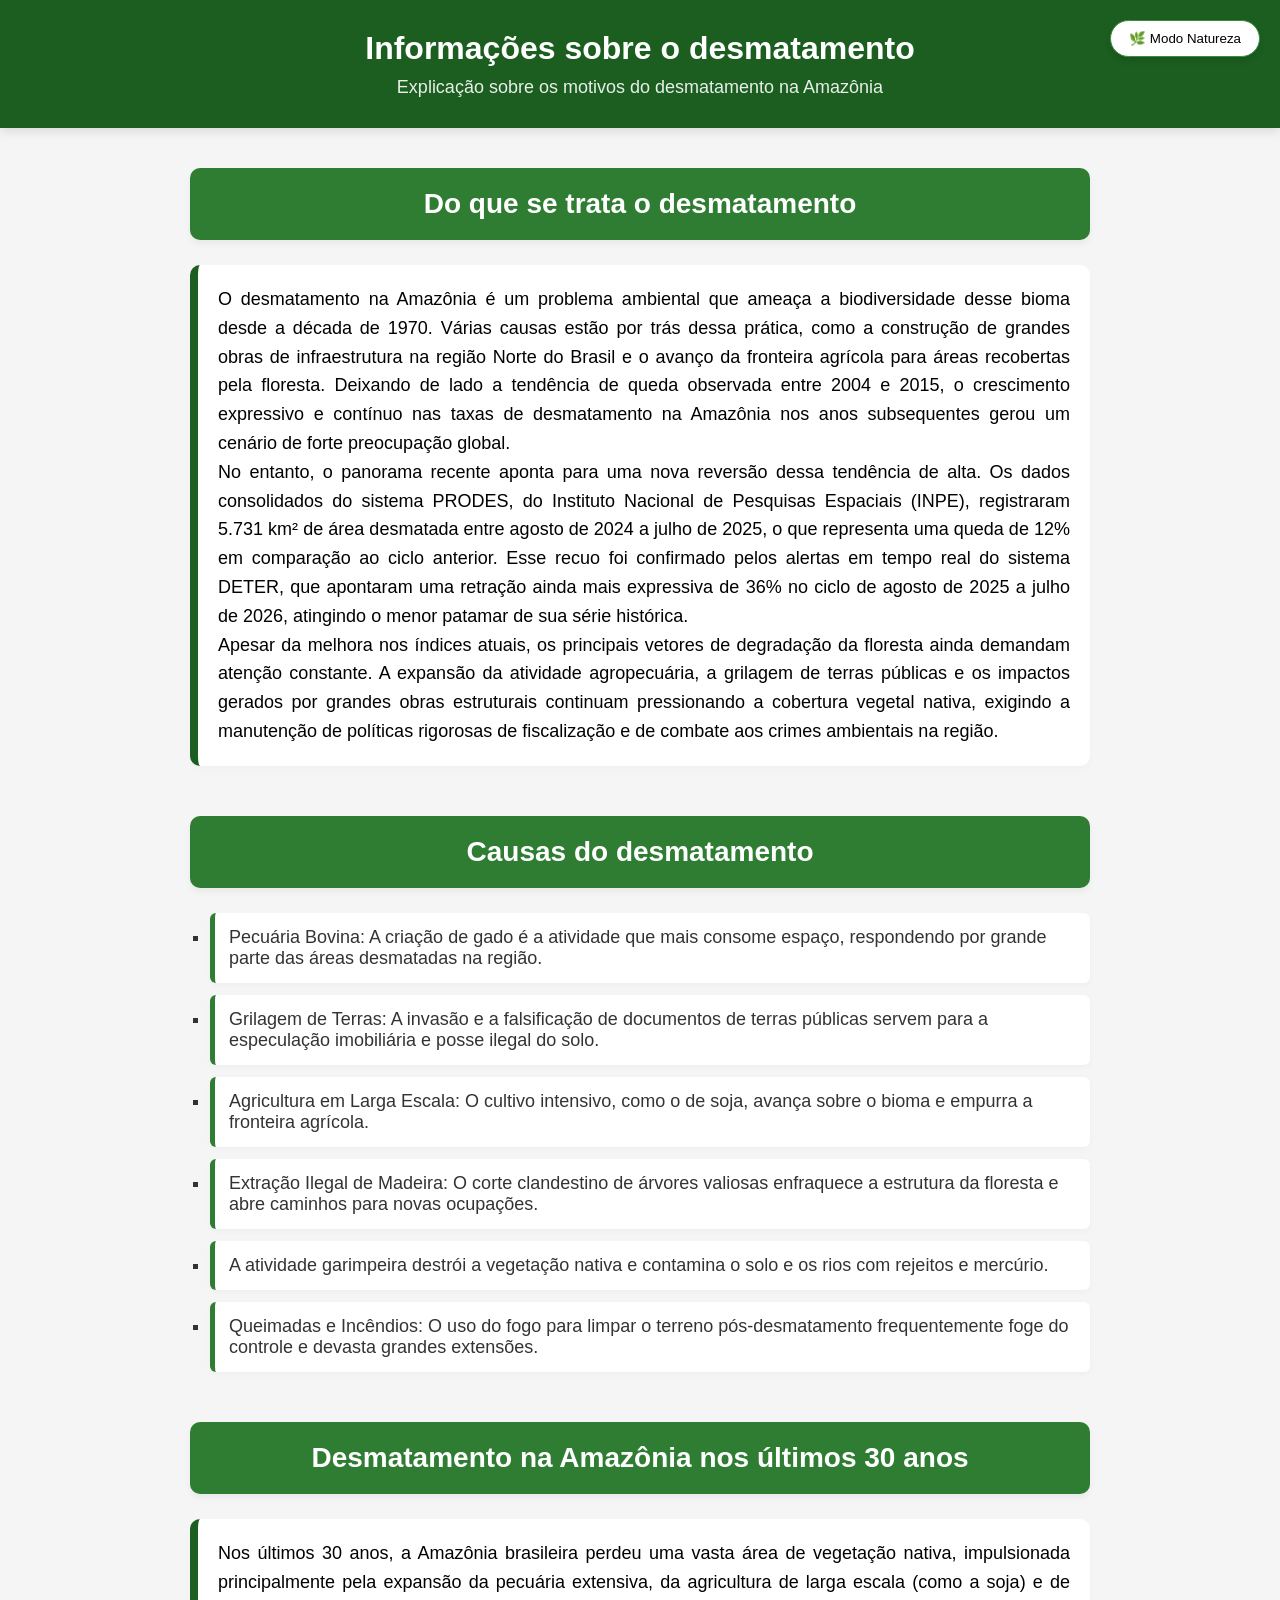
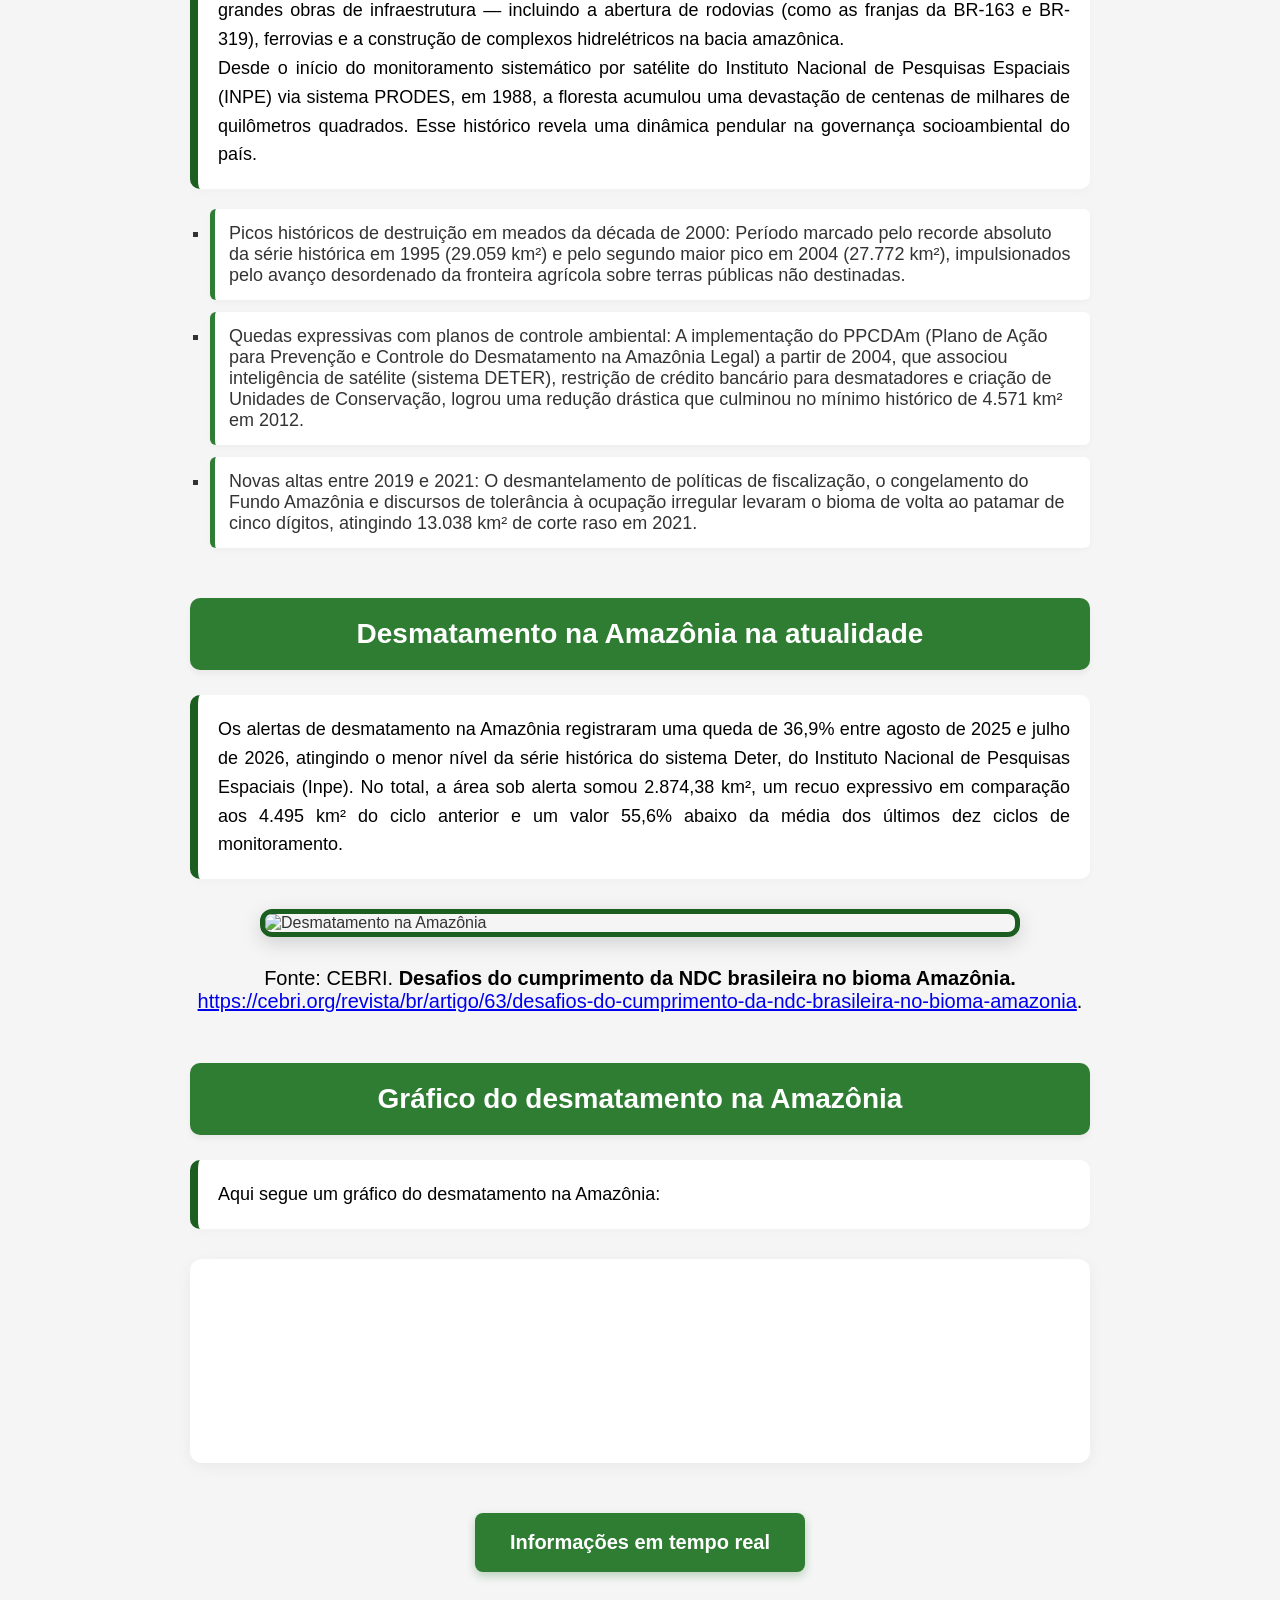
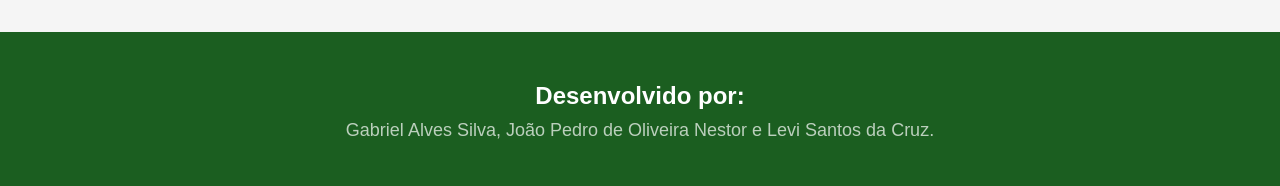
==== ecoamazonia_projeto-1/index.html @ 3940229b "Projeto 1 Ecoamazônia finalizado e guardado em uma pasta" ====
<!DOCTYPE html>
<html lang="pt-br">
<head>
    <meta charset="UTF-8">
    <meta name="viewport" content="width=device-width, initial-scale=1.0">
    <link rel="stylesheet" href="styles.css">
    <title>Desmatamento na Amazônia</title>
</head>



    <header class="cabecalho">
            <h2><strong>Informações sobre o desmatamento</strong></h2>
            <p>Explicação sobre os motivos do desmatamento na Amazônia</p>
    </header>
    <body>

        <main>
            <article>
               <button id="btnTema" style="position: fixed; top: 20px; right: 20px; z-index: 1000; padding: 10px 18px; cursor: pointer; border-radius: 20px; border: 1px solid #388E3C; background-color: #fff; font-family: Arial, sans-serif; box-shadow: 0 4px 6px rgba(0,0,0,0.1);">🌿 Modo Natureza</button>

                <h1><strong>Do que se trata o desmatamento</strong></h1>
                <p class="paragrafo">O desmatamento na Amazônia é um problema ambiental que ameaça a biodiversidade desse bioma desde a década de 1970. Várias causas estão por trás dessa prática, como a construção de grandes obras de infraestrutura na região Norte do Brasil e o avanço da fronteira agrícola para áreas recobertas pela floresta. Deixando de lado a tendência de queda observada entre 2004 e 2015, o crescimento expressivo e contínuo nas taxas de desmatamento na Amazônia nos anos subsequentes gerou um cenário de forte preocupação global. <br> No entanto, o panorama recente aponta para uma nova reversão dessa tendência de alta. Os dados consolidados do sistema PRODES, do Instituto Nacional de Pesquisas Espaciais (INPE), registraram 5.731 km² de área desmatada entre agosto de 2024 a julho de 2025, o que representa uma queda de 12% em comparação ao ciclo anterior. Esse recuo foi confirmado pelos alertas em tempo real do sistema DETER, que apontaram uma retração ainda mais expressiva de 36% no ciclo de agosto de 2025 a julho de 2026, atingindo o menor patamar de sua série histórica. <br> Apesar da melhora nos índices atuais, os principais vetores de degradação da floresta ainda demandam atenção constante. A expansão da atividade agropecuária, a grilagem de terras públicas e os impactos gerados por grandes obras estruturais continuam pressionando a cobertura vegetal nativa, exigindo a manutenção de políticas rigorosas de fiscalização e de combate aos crimes ambientais na região.</p>
            </article>
            <article>
                <h1><strong>Causas do desmatamento</strong></h1>
                    <ul>
                        <li>Pecuária Bovina: A criação de gado é a atividade que mais consome espaço, respondendo por grande parte das áreas desmatadas na região. </li>
                        <li>Grilagem de Terras: A invasão e a falsificação de documentos de terras públicas servem para a especulação imobiliária e posse ilegal do solo.</li>
                        <li>Agricultura em Larga Escala: O cultivo intensivo, como o de soja, avança sobre o bioma e empurra a fronteira agrícola.</li>
                        <li>Extração Ilegal de Madeira: O corte clandestino de árvores valiosas enfraquece a estrutura da floresta e abre caminhos para novas ocupações.</li>
                        <li> A atividade garimpeira destrói a vegetação nativa e contamina o solo e os rios com rejeitos e mercúrio.</li>
                        <li>Queimadas e Incêndios: O uso do fogo para limpar o terreno pós-desmatamento frequentemente foge do controle e devasta grandes extensões.</li>
                    </ul>
            </article>
            <article>
                <h1><strong>Desmatamento na Amazônia nos últimos 30 anos</strong></h1>
                <p class="paragrafo">Nos últimos 30 anos, a Amazônia brasileira perdeu uma vasta área de vegetação nativa, impulsionada principalmente pela expansão da pecuária extensiva, da agricultura de larga escala (como a soja) e de grandes obras de infraestrutura — incluindo a abertura de rodovias (como as franjas da BR-163 e BR-319), ferrovias e a construção de complexos hidrelétricos na bacia amazônica. <br> Desde o início do monitoramento sistemático por satélite do Instituto Nacional de Pesquisas Espaciais (INPE) via sistema PRODES, em 1988, a floresta acumulou uma devastação de centenas de milhares de quilômetros quadrados. Esse histórico revela uma dinâmica pendular na governança socioambiental do país. <br>
                <ul>
                    <li>Picos históricos de destruição em meados da década de 2000: Período marcado pelo recorde absoluto da série histórica em 1995 (29.059 km²) e pelo segundo maior pico em 2004 (27.772 km²), impulsionados pelo avanço desordenado da fronteira agrícola sobre terras públicas não destinadas.</li>
                    <li>Quedas expressivas com planos de controle ambiental: A implementação do PPCDAm (Plano de Ação para Prevenção e Controle do Desmatamento na Amazônia Legal) a partir de 2004, que associou inteligência de satélite (sistema DETER), restrição de crédito bancário para desmatadores e criação de Unidades de Conservação, logrou uma redução drástica que culminou no mínimo histórico de 4.571 km² em 2012.</li>
                    <li>Novas altas entre 2019 e 2021: O desmantelamento de políticas de fiscalização, o congelamento do Fundo Amazônia e discursos de tolerância à ocupação irregular levaram o bioma de volta ao patamar de cinco dígitos, atingindo 13.038 km² de corte raso em 2021.</li>
                </ul>
                </p>
            </article>
                <div class="folhas-container" id="folhasContainer" aria-hidden="true"></div>

               

            <article>
                <h1><strong>Desmatamento na Amazônia na atualidade</strong></h1>
                <p class="paragrafo">Os alertas de desmatamento na Amazônia registraram uma queda de 36,9% entre agosto de 2025 e julho de 2026, atingindo o menor nível da série histórica do sistema Deter, do Instituto Nacional de Pesquisas Espaciais (Inpe). No total, a área sob alerta somou 2.874,38 km², um recuo expressivo em comparação aos 4.495 km² do ciclo anterior e um valor 55,6% abaixo da média dos últimos dez ciclos de monitoramento.</p>
                <img src="https://observatorio3setor.org.br/wp-content/uploads/2022/08/AdobeStock_427656795-768x512.jpeg" alt="Desmatamento na Amazônia">
                <div class="figcaption-container">
                    <figcaption>
                        Fonte: CEBRI. <strong>Desafios do cumprimento da NDC brasileira no bioma Amazônia.</strong>
                        <a href="https://cebri.org/revista/br/artigo/63/desafios-do-cumprimento-da-ndc-brasileira-no-bioma-amazonia" target="_blank" rel="noopener noreferrer">https://cebri.org/revista/br/artigo/63/desafios-do-cumprimento-da-ndc-brasileira-no-bioma-amazonia</a>.
                    </figcaption>
                </div>
                
            </article>
            <article>
                <h1><strong>Gráfico do desmatamento na Amazônia</strong></h1>
                <p class="paragrafo">Aqui segue um gráfico do desmatamento na Amazônia:</p>
                <div class="grafico">
                    <canvas id="Grafico1"></canvas>
                </div>
            </article>
            <a href="satelite.html" class="botao" target="_self"><strong>Informações em tempo real</strong></a>
        </main>

            <footer class="rod-texto">
                <h2><strong>Desenvolvido por:</strong></h2> <p>Gabriel Alves Silva, João Pedro de Oliveira Nestor e Levi Santos da Cruz.</p>
            </footer>

    <script src="https://cdn.jsdelivr.net/npm/chart.js"></script>
    <script src="script.js"></script>
</body>
</html>
---- ecoamazonia_projeto-1/styles.css ----
/* ===== CONFIGURAÇÕES GERAIS ===== */

body {
width: 100%;
margin: 0;
padding: 0;
background-color: whitesmoke;
font-family: Arial, sans-serif;
color: #333;
}

main {
    max-width: 900px;
    margin: 40px auto;
    padding: 0 20px;
}

/* ===== CONTÊINER DE CONTEÚDO (MUITO IMPORTANTE) ===== */

/* Essa classe impede que elementos como h1, parágrafos e listas estiquem 100% da tela */

.site-container {
max-width: 900px;
margin: 0 auto;
padding: px;
box-sizing: border-box;
}


/* ===== CABEÇALHO (BANNER SUPERIOR DE PONTA A PONTA) ===== */
.cabecalho {
background-color: #1b5e20;
color: white;
width: 100%;
padding: 30px 0;
box-shadow: 0 4px 10px rgba(0,0,0,0.1);
}


.cabecalho h2 {
margin: 0;
padding: 0 40px;
font-size: 32px;
text-align: center;

}


.cabecalho p {

margin: 10px 0 0 0;
padding: 0 40px;
font-size: 18px;
color: rgba(255, 255, 255, 0.9);
text-align: center;

}


/* ===== ELEMENTOS TEXTUAIS E ESTRUTURA ===== */

article {
margin-bottom: 50px;
}


/* Corrigido: Agora o título verde respeita os limites da tela e não vaza */

h1 {
color: white;
background-color: #2e7d32; /* Verde floresta mais moderno */
padding: 20px;
border-radius: 10px;
font-size: 28px;
text-align: center;
margin-top: 30px;
margin-bottom: 25px;
box-shadow: 0 4px 6px rgba(0,0,0,0.05);
}


.paragrafo {
color: black;
text-align: justify; /* Alinhamento justificado fica mais profissional */
background-color: white;
border-left: 8px solid #1b5e20;
border-radius: 10px;
padding: 20px;
font-size: 18px;
line-height: 1.6;
box-shadow: 0 4px 10px rgba(0,0,0,0.02);
}


/* ===== LISTAS INTERATIVAS ===== */

ul {
font-size: 18px;
list-style-type: square;
padding-left: 20px;
margin-top: 20px;
}


li {
background-color: #ffffff;
border-left: 5px solid #2e7d32;
margin-bottom: 12px;
padding: 14px;
border-radius: 6px;
box-shadow: 0 2px 6px rgba(0,0,0,0.03);
transition: transform 0.2s, box-shadow 0.2s;
}


li:hover {
transform: translateX(4px);
box-shadow: 0 4px 8px rgba(0,0,0,0.08);
}


/* ===== IMAGENS E GRÁFICOS ===== */

/* Corrigido: Protege a imagem de fundos externos e centraliza perfeitamente */

img {
display: block;
margin: 30px auto;
max-width: 100%; /* Garante que a foto não quebre em telas de celulares */
width: 750px;
height: auto;
border-radius: 12px;
border: 5px solid #1b5e20; /* Borda mais limpa e moderna que a "ridge" */
box-shadow: 0 6px 20px rgba(0,0,0,0.15);
}

.figcaption-container {
    color: black !important;
    font-size: 20px;
    font-family: Arial, sans-serif;
    text-align: center;
}

.grafico {
background-color: white;
border-radius: 12px;
padding: 25px;
width: 100%;
max-width: 1000px;
margin: 30px auto;
box-shadow: 0 4px 15px rgba(0,0,0,0.05);
box-sizing: border-box;
}


/* ===== BOTÕES DE NAVEGAÇÃO ===== */

.botao {
display: block;
margin: 40px auto;
width: max-content;
padding: 18px 35px;
text-decoration: none;
background-color: #2e7d32;
color: white;
font-size: 20px;
font-weight: bold;
border-radius: 8px;
cursor: pointer;
box-shadow: 0 4px 10px rgba(46, 125, 50, 0.3);
transition: background-color 0.2s, transform 0.1s, box-shadow 0.2s;
}


.botao:hover {
background-color: #1b5e20;
box-shadow: 0 6px 14px rgba(27, 94, 32, 0.4);
}

.botao:active {
transform: scale(0.98);
}


/* ===== RODAPÉ ===== */

.rod-texto {
width: 100%;
padding: 40px 10px;
margin: 0;
margin-top: 60px;
background-color: #1b5e20; /* Verde bem escuro e denso */
color: white;
box-sizing: border-box;
}


.rod-texto h2 {
margin: 0;
padding: 10px 30px;
font-size: 24px;
color: white;
text-align: center;
}


.rod-texto p {
margin: 0;
padding: 0 40px 5px 40px;
font-size: 18px;
color: rgba(255,255,255,0.7);
text-align: center;
}

/* ===== FOLHAS CAINDO (DECORATIVO) ===== */

.folhas-container {
position: fixed;
top: 0;
left: 0;
width: 100%;
height: 100%;
pointer-events: none;
overflow: hidden;
z-index: -1;
}


.folha {
position: absolute;
top: -30px;
border-radius: 0 100% 0 100%;
opacity: 0.85;
animation-name: cair-balancar;
animation-timing-function: linear;
animation-iteration-count: infinite;
}


@keyframes cair-balancar {

0% {
transform: translateY(-10vh) translateX(0) rotate(0deg);
opacity: 0.9;
}

50% {
transform: translateY(50vh) translateX(40px) rotate(180deg);
}

100% {
transform: translateY(110vh) translateX(-30px) rotate(360deg);
opacity: 0.6;
}

}


@media (prefers-reduced-motion: reduce) {
.folhas-container {
display: none;
}

}

/* ===== DARK MODE (SUPORTE) ===== */

body.dark-mode {
    background-color: #1a241f !important; /* Fundo escuro */
}

/* Garante que TODOS os textos comuns fiquem brancos/claros */  
body.dark-mode .paragrafo,
body.dark-mode li, #figcaption-container{
    background-color: #2c3b32 !important;
    color: whitesmoke !important;
}

body.dark-mode .figcaption-container {
    color: #ffffff !important;
}

body.dark-mode article h1 {
    color: #2c3b32 !important; 
    background-color: whitesmoke !important;
    border-radius: 10px;
}
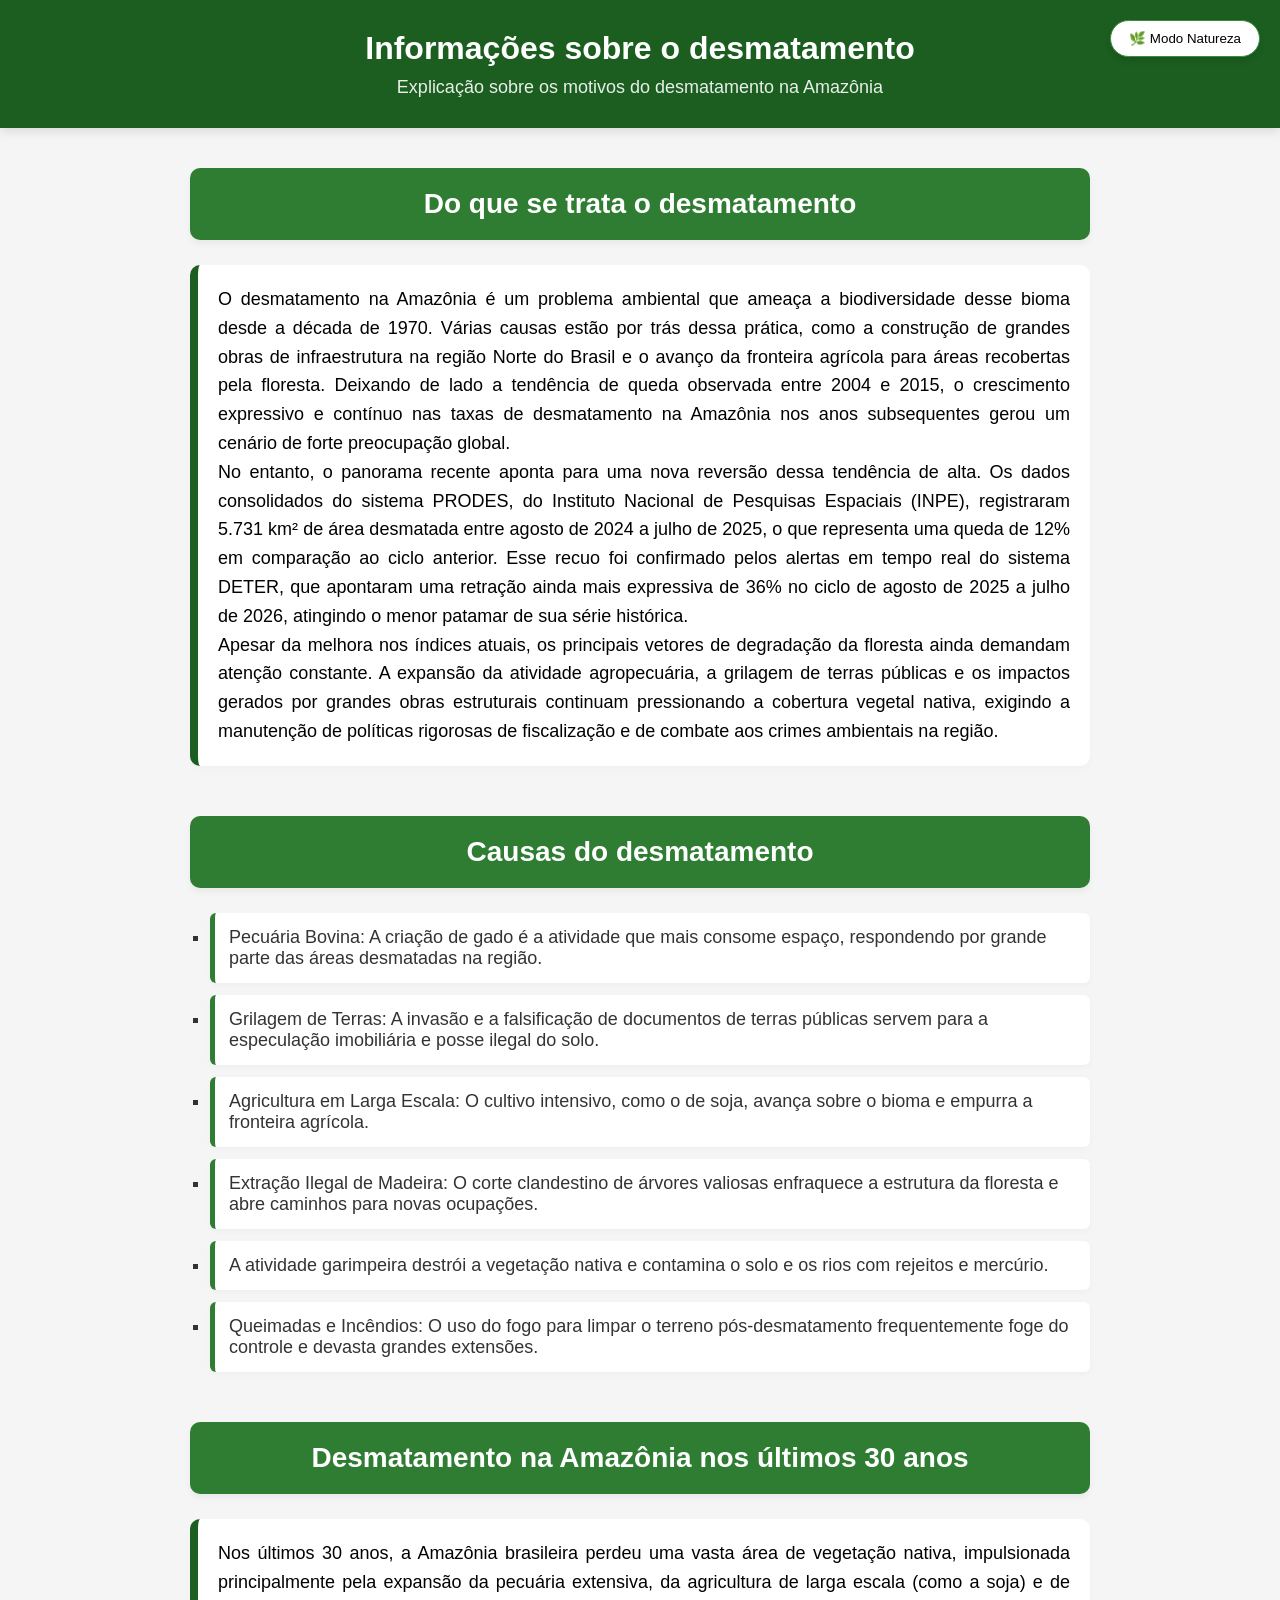
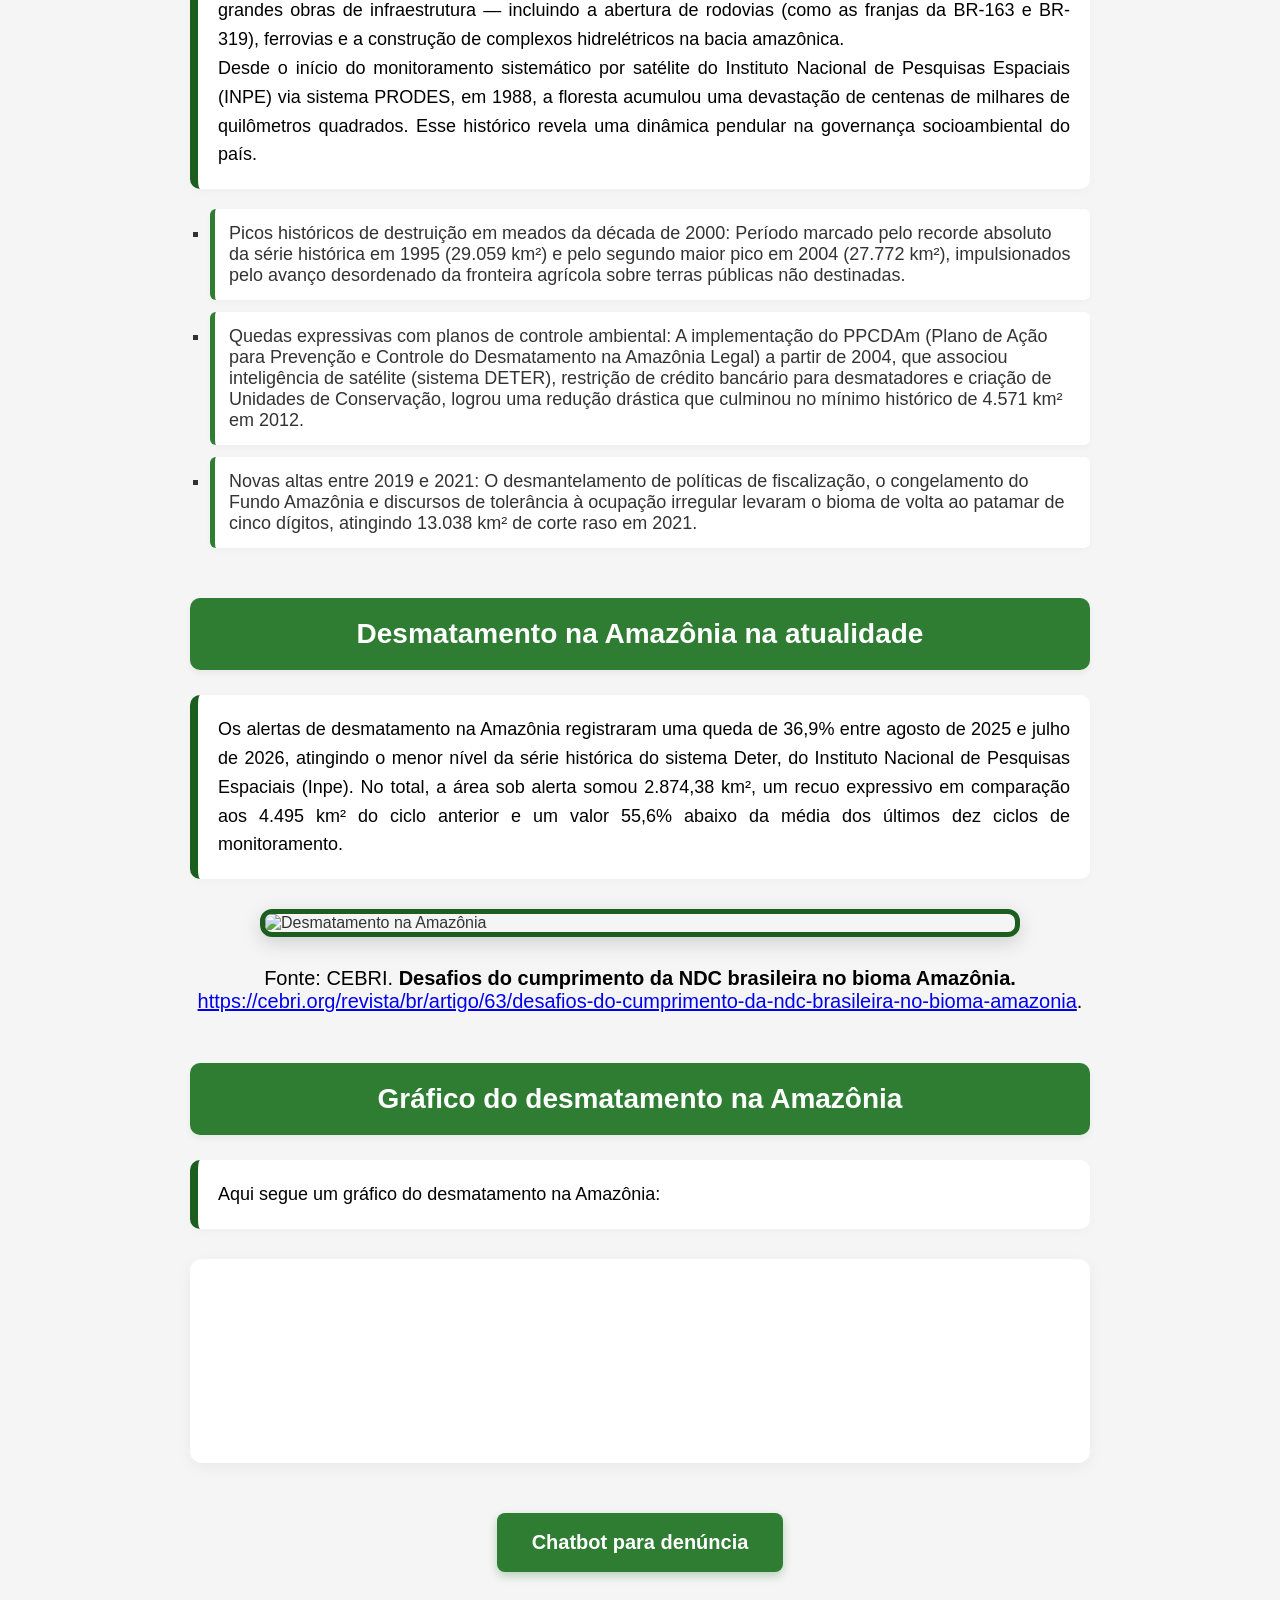
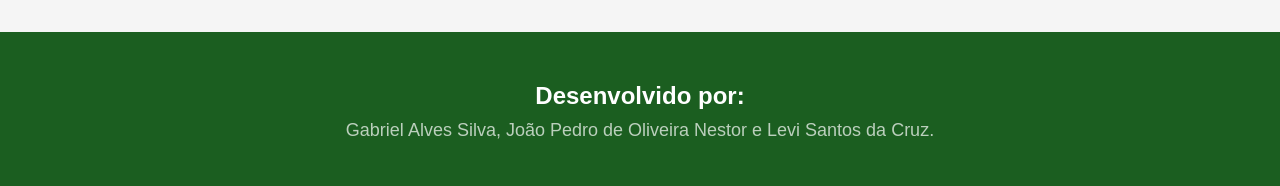
==== commit 0273f7db: "HTML arrumado" ====
--- a/ecoamazonia_projeto-1/index.html
+++ b/ecoamazonia_projeto-1/index.html
@@ -17,7 +17,8 @@
 
         <main>
             <article>
-               <button id="btnTema" style="position: fixed; top: 20px; right: 20px; z-index: 1000; padding: 10px 18px; cursor: pointer; border-radius: 20px; border: 1px solid #388E3C; background-color: #fff; font-family: Arial, sans-serif; box-shadow: 0 4px 6px rgba(0,0,0,0.1);">🌿 Modo Natureza</button>
+                <!-- Botão para darkmode e lightmode -->
+               <button id="btnTema">🌿 Modo Natureza</button>
 
                 <h1><strong>Do que se trata o desmatamento</strong></h1>
                 <p class="paragrafo">O desmatamento na Amazônia é um problema ambiental que ameaça a biodiversidade desse bioma desde a década de 1970. Várias causas estão por trás dessa prática, como a construção de grandes obras de infraestrutura na região Norte do Brasil e o avanço da fronteira agrícola para áreas recobertas pela floresta. Deixando de lado a tendência de queda observada entre 2004 e 2015, o crescimento expressivo e contínuo nas taxas de desmatamento na Amazônia nos anos subsequentes gerou um cenário de forte preocupação global. <br> No entanto, o panorama recente aponta para uma nova reversão dessa tendência de alta. Os dados consolidados do sistema PRODES, do Instituto Nacional de Pesquisas Espaciais (INPE), registraram 5.731 km² de área desmatada entre agosto de 2024 a julho de 2025, o que representa uma queda de 12% em comparação ao ciclo anterior. Esse recuo foi confirmado pelos alertas em tempo real do sistema DETER, que apontaram uma retração ainda mais expressiva de 36% no ciclo de agosto de 2025 a julho de 2026, atingindo o menor patamar de sua série histórica. <br> Apesar da melhora nos índices atuais, os principais vetores de degradação da floresta ainda demandam atenção constante. A expansão da atividade agropecuária, a grilagem de terras públicas e os impactos gerados por grandes obras estruturais continuam pressionando a cobertura vegetal nativa, exigindo a manutenção de políticas rigorosas de fiscalização e de combate aos crimes ambientais na região.</p>
@@ -50,7 +51,11 @@
             <article>
                 <h1><strong>Desmatamento na Amazônia na atualidade</strong></h1>
                 <p class="paragrafo">Os alertas de desmatamento na Amazônia registraram uma queda de 36,9% entre agosto de 2025 e julho de 2026, atingindo o menor nível da série histórica do sistema Deter, do Instituto Nacional de Pesquisas Espaciais (Inpe). No total, a área sob alerta somou 2.874,38 km², um recuo expressivo em comparação aos 4.495 km² do ciclo anterior e um valor 55,6% abaixo da média dos últimos dez ciclos de monitoramento.</p>
-                <img src="https://observatorio3setor.org.br/wp-content/uploads/2022/08/AdobeStock_427656795-768x512.jpeg" alt="Desmatamento na Amazônia">
+                <picture>
+                    <source media="(max-width: 320px)" srcset="https://observatorio3setor.org.br/wp-content/uploads/2022/08/AdobeStock_427656795-768x512.jpeg" type="image/jpeg">
+                    <source media="(max-width: 768)" srcset="https://observatorio3setor.org.br/wp-content/uploads/2022/08/AdobeStock_427656795-768x512.jpeg" type="image/jpeg">
+                    <img src="https://observatorio3setor.org.br/wp-content/uploads/2022/08/AdobeStock_427656795-768x512.jpeg" alt="Desmatamento na Amazônia">
+                </picture>
                 <div class="figcaption-container">
                     <figcaption>
                         Fonte: CEBRI. <strong>Desafios do cumprimento da NDC brasileira no bioma Amazônia.</strong>
@@ -66,7 +71,7 @@
                     <canvas id="Grafico1"></canvas>
                 </div>
             </article>
-            <a href="satelite.html" class="botao" target="_self"><strong>Informações em tempo real</strong></a>
+            <a href="satelite.html" class="botao" target="_self"><strong>Chatbot para denúncia</strong></a>
         </main>
 
             <footer class="rod-texto">
--- a/ecoamazonia_projeto-1/styles.css
+++ b/ecoamazonia_projeto-1/styles.css
@@ -13,6 +13,20 @@
     max-width: 900px;
     margin: 40px auto;
     padding: 0 20px;
+}
+
+#btnTema {
+    position: fixed;
+    top: 20px;
+    right: 20px;
+    z-index: 1000;
+    padding: 10px 18px;
+    cursor: pointer;
+    border-radius: 20px;
+    border: 1px solid #388E3C;
+    background-color: #fff;
+    font-family: Arial, sans-serif;
+    box-shadow: 0 4px 6px rgba(0,0,0,0.1);
 }
 
 /* ===== CONTÊINER DE CONTEÚDO (MUITO IMPORTANTE) ===== */
@@ -142,12 +156,13 @@
 }
 
 .grafico {
-background-color: white;
 border-radius: 12px;
 padding: 25px;
-width: 100%;
-max-width: 1000px;
+width: 1000px;
+max-width: 100%;
+height: auto;
 margin: 30px auto;
+background-color: white;
 box-shadow: 0 4px 15px rgba(0,0,0,0.05);
 box-sizing: border-box;
 }
